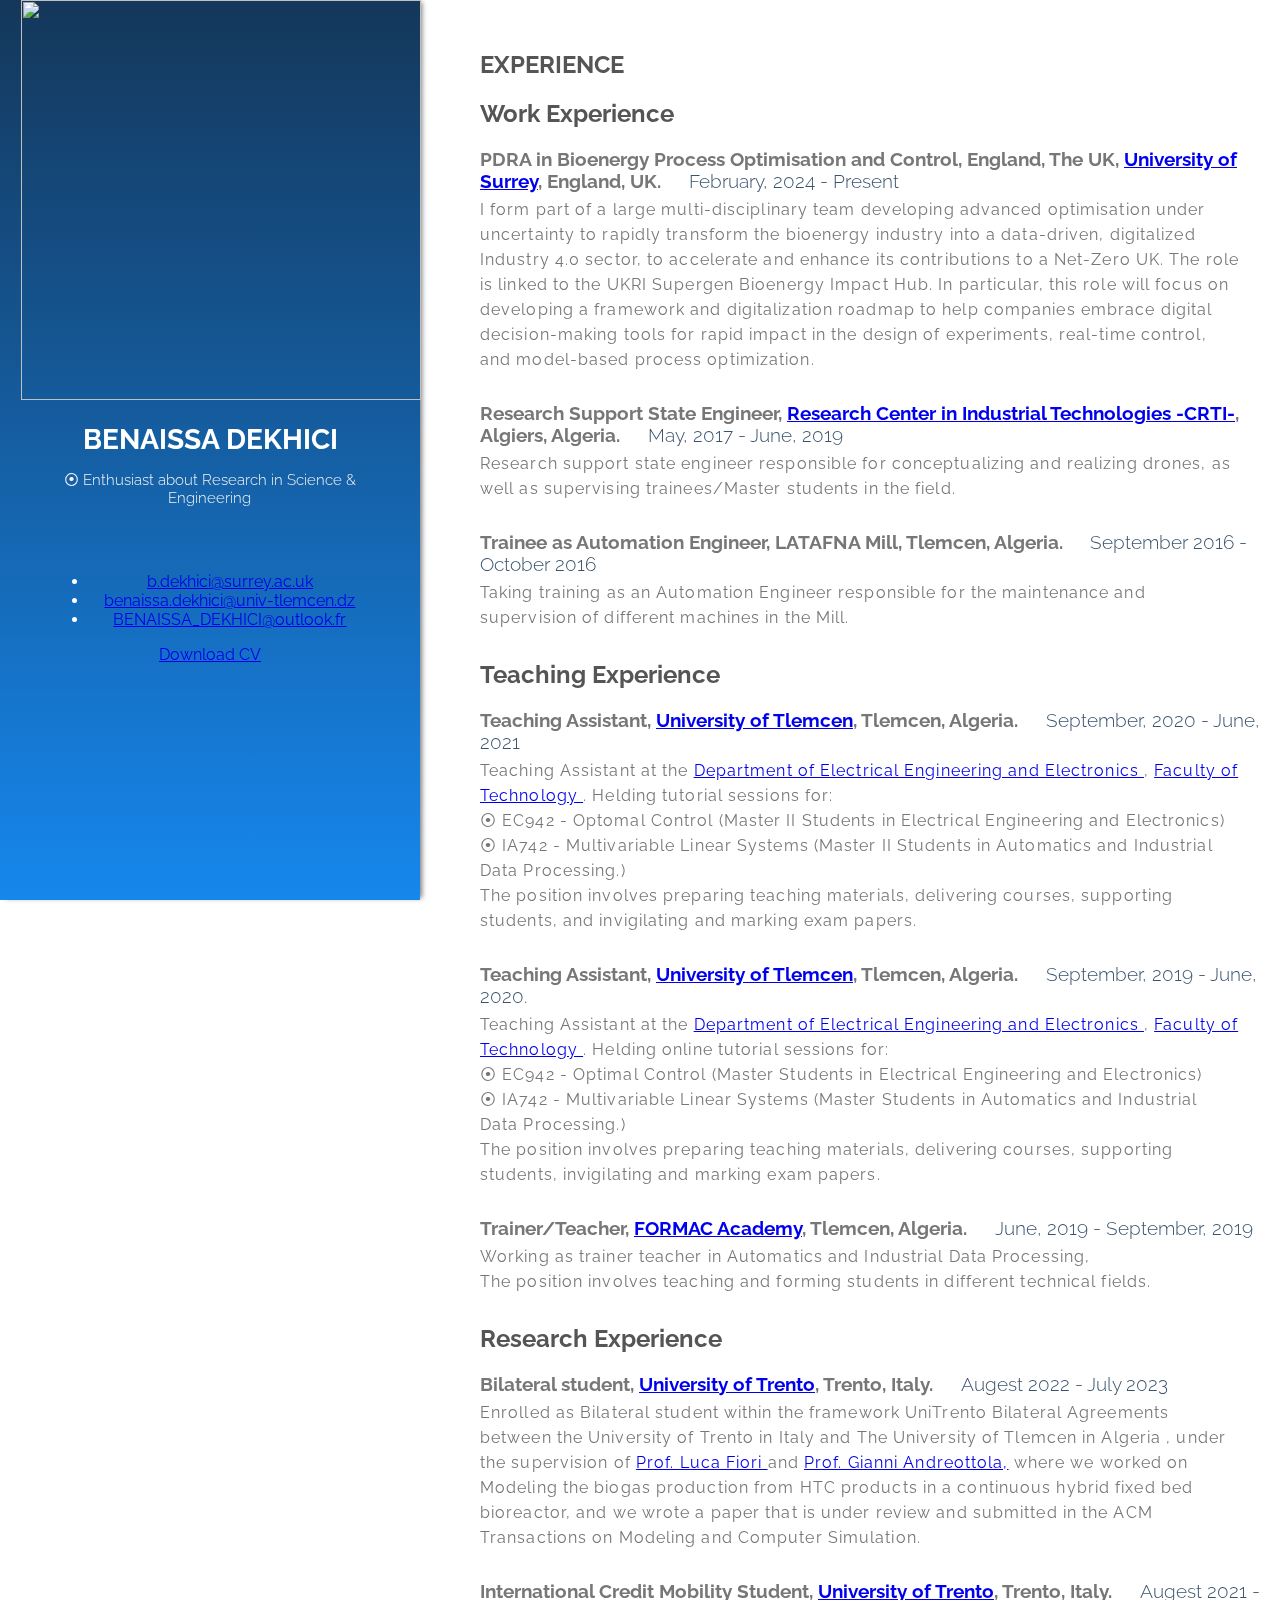
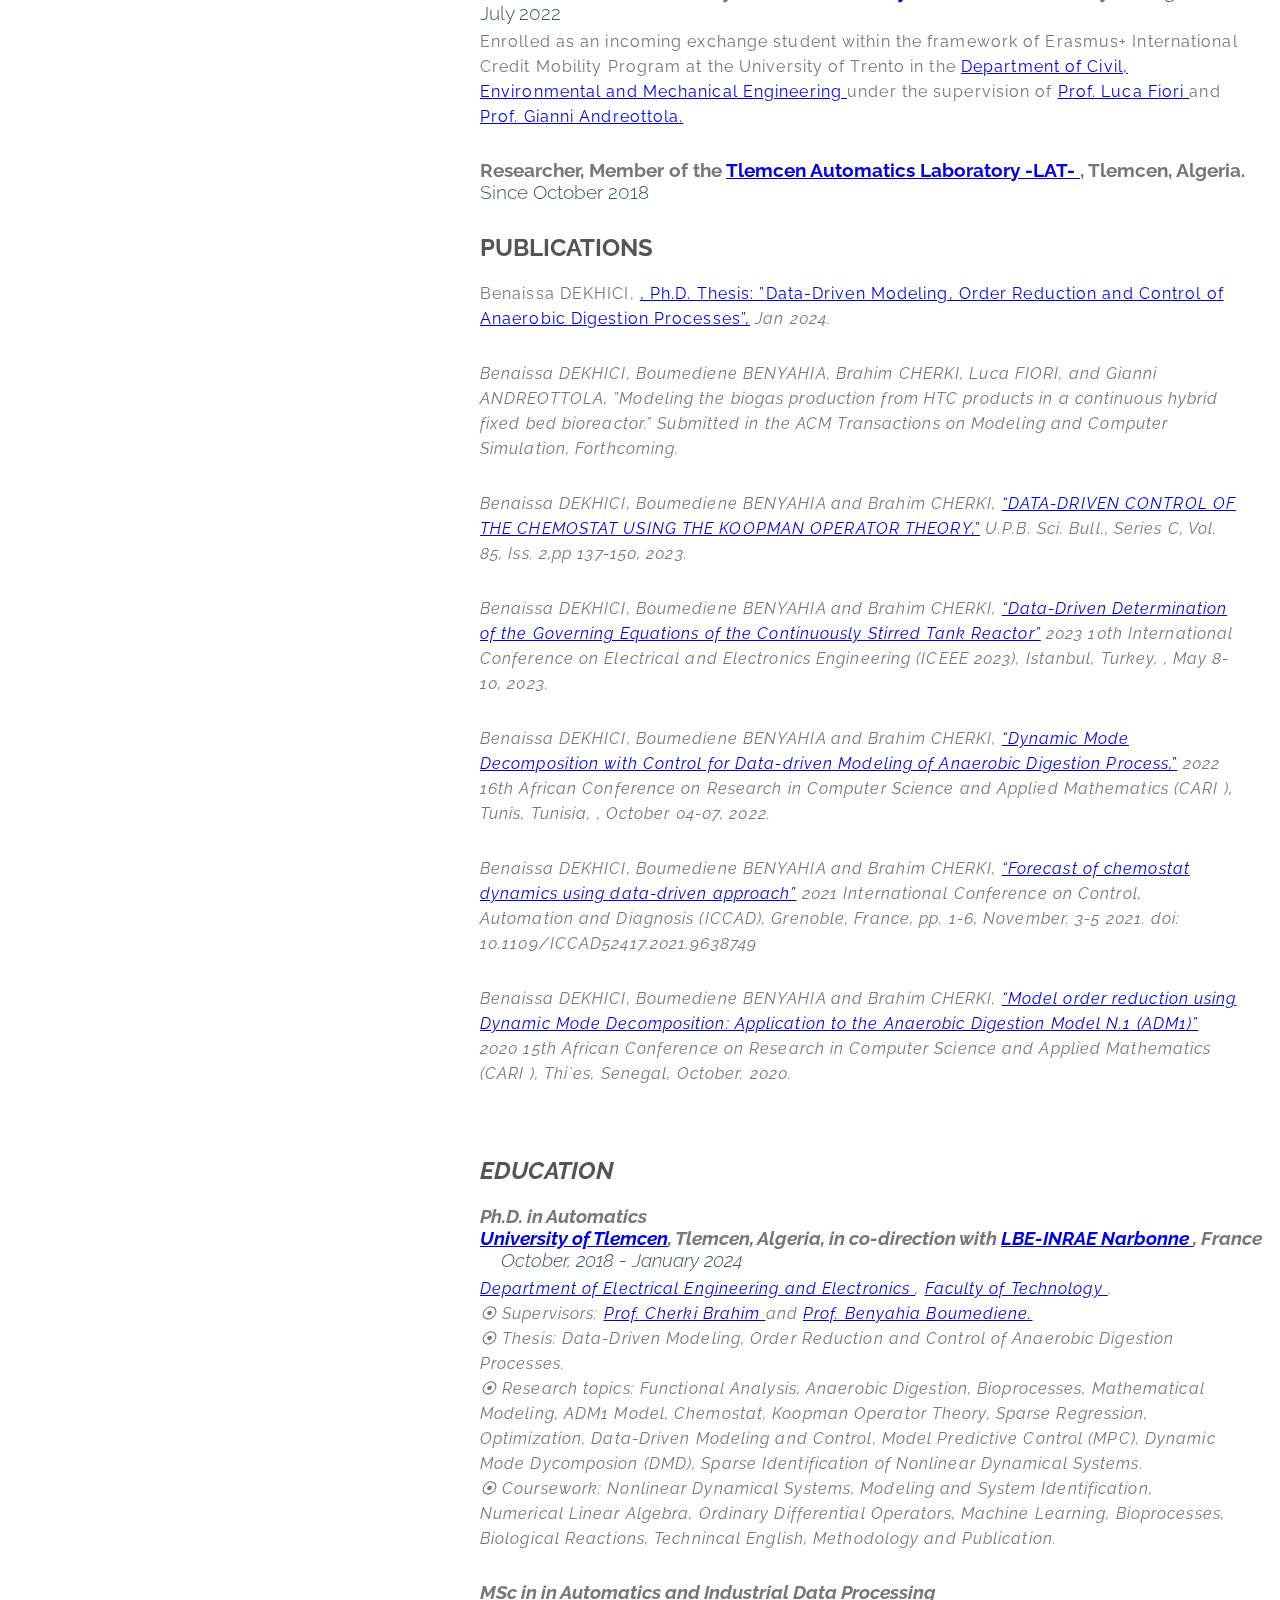
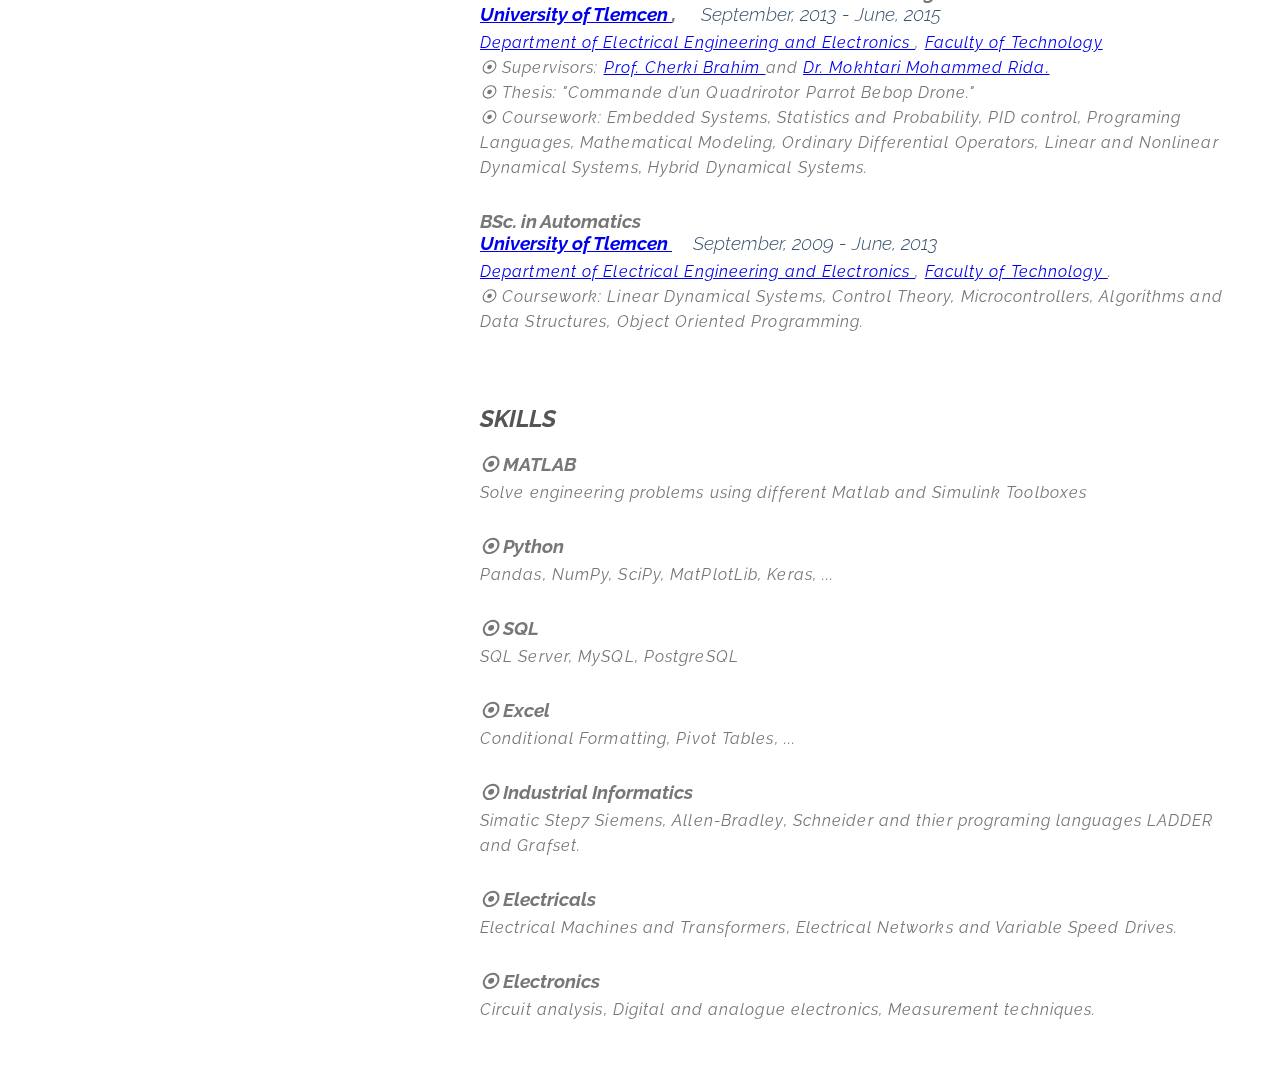
==== index.html @ 21fc74cc "Update index.html" ====
<!DOCTYPE html>
<html lang="en" class=" js ">
<head>
  <meta charset="UTF-8">
  <meta name="viewport" content="width=device-width, initial-scale=1.0, minimum-scale=1.0, maximum-scale=1.0, user-scalable=no">
  <meta name="HandheldFriendly" content="true">
  <meta http-equiv="X-UA-Compatible" content="ie=edge">
  <title>Benaissa Dekhici</title>
  <link rel="stylesheet" href="style.css">
  <script src="https://use.fontawesome.com/809c2bfca6.js"></script>

  <link href="/your-path-to-fontawesome/css/fontawesome.css" rel="stylesheet">
  <link href="/your-path-to-fontawesome/css/brands.css" rel="stylesheet">
  <link href="/your-path-to-fontawesome/css/solid.css" rel="stylesheet">
  <!-- Academicons CSS link -->
  <link rel="stylesheet" href="https://cdn.jsdelivr.net/npm/academicons@1.9.1/css/academicons.min.css">

</head>
<body>

<header>
    <div class="wrapper">
      <div class="sidebar">
        <div class="bio">
          <div class="avatar">
            <img src="photo3.png" alt="">
          </div>
          <div class="title">
            <h1>Benaissa Dekhici</h1>
          </div>

          <div class="desc">
            <p>⦿ Enthusiast about Research in Science & Engineering</p>
          </div>



    <div class="social">
            <ul>
              <li><a href="https://github.com/benmola"><i class="fa fa-github-square" aria-hidden="true"></i></a></li>
              <li><a href="https://www.linkedin.com/in/benaissa-dekhici"><i class="fa fa-linkedin-square" aria-hidden="true"></i></a></li>
              <li><a href="https://twitter.com/@BENMOLA10"><i class="fa fa-twitter-square" aria-hidden="true"></i></a></li>
              <li><a href="https://www.researchgate.net/profile/Benaissa-Dekhici"><i class="ai ai-researchgate-square ai-fw" aria-hidden="true"></i></a></li>
              <li><a href="https://scholar.google.com/citations?user=Benaissa%20Dekhici&user=ELEdK98AAAAJ"><i class="ai ai-google-scholar-square ai-fw" aria-hidden="true"></i></a></li>
              <li><a href="https://orcid.org/0000-0002-2660-1029"><i class="ai ai-orcid-square ai-fw" aria-hidden="true"></i></a></li>
            </ul>
          </div>


          <div class="desc">
            <ul class="email-list">
              <li><a href="mailto:b.dekhici@surrey.ac.uk"><i class="fa fa-envelope"></i> b.dekhici@surrey.ac.uk</a></li>
              <li><a href="mailto:benaissa.dekhici@univ-tlemcen.dz"><i class="fa fa-envelope"></i> benaissa.dekhici@univ-tlemcen.dz</a></li>
              <li><a href="mailto:BENAISSA_DEKHICI@outlook.fr"><i class="fa fa-envelope"></i> BENAISSA_DEKHICI@outlook.fr</a></li>
            </ul>
          </div>
          <div class="desc">
            <a href="Benaissa_Dekhici_CV.pdf" download="Benaissa_Dekhici_CV.pdf" class="download-btn fancy-button"><i class="fa fa-download"></i> Download CV</a>
          </div>
        </div>
      </div>
    </div>



      <div class="content-wrapper">
          <div class="content">

              


              


            <div class="title">
              <i class="fa fa-briefcase" aria-hidden="true"></i>
              <h2>EXPERIENCE</h2>

              <h2>Work Experience</h2>
               <div class="item">
                <h3> PDRA in Bioenergy Process Optimisation and Control, England,
The UK, <a href="https://www.surrey.ac.uk/">  University of Surrey</a>, England, UK. &emsp; <span>February, 2024 -  Present</span> </h3> 
                <p> I form part of a large multi-disciplinary
team developing advanced optimisation under uncertainty to rapidly transform the
bioenergy industry into a data-driven, digitalized Industry 4.0 sector, to accelerate and
enhance its contributions to a Net-Zero UK. The role is linked to the UKRI Supergen
Bioenergy Impact Hub. In particular, this role will focus on developing a framework and
digitalization roadmap to help companies embrace digital decision-making tools for rapid
impact in the design of experiments, real-time control, and model-based process optimization.  </p>
              </div>
              <div class="item">
                <h3>Research Support State Engineer, <a href="https://www.crti.dz/">  Research Center in Industrial Technologies -CRTI-</a>, Algiers, Algeria. &emsp; <span>May, 2017 -  June, 2019</span> </h3> 
                <p>Research support state engineer responsible for conceptualizing and realizing drones, as well as supervising trainees/Master students in the field.  </p>
              </div>
              <div class="item">
                <h3>Trainee as Automation Engineer, LATAFNA Mill, Tlemcen, Algeria.<span> &emsp; September 2016 -  October 2016</span> </h3>
                <p> Taking training as an Automation Engineer responsible for the maintenance and supervision of different machines in the Mill. </p>
              </div>



              <h2>Teaching Experience</h2>
                <div class="item">
                 <h3>Teaching Assistant,  <a href="https://www.univ-tlemcen.dz/">  University of Tlemcen</a>, Tlemcen, Algeria. &emsp; <span>September, 2020 -  June, 2021</span> </h3> 
                 <p> Teaching Assistant at the <a href="https://ft.univ-tlemcen.dz/pages/156/electrical-engineering-and-electronics-department">  Department of Electrical Engineering and Electronics </a>, <a href="https://ft.univ-tlemcen.dz/">  Faculty of Technology </a> . Helding tutorial sessions for: <br> ⦿ EC942 - Optomal Control  (Master II Students in Electrical Engineering and Electronics) <br> ⦿  IA742 - Multivariable Linear Systems (Master II Students in Automatics and Industrial Data Processing.) 
                 <br>The position involves preparing teaching materials, delivering courses, supporting students, and invigilating and marking exam papers. </p>
                </div>
              <div class="item">
                 <h3>Teaching Assistant,  <a href="https://www.univ-tlemcen.dz/">  University of Tlemcen</a>, Tlemcen, Algeria. &emsp; <span>September, 2019 -  June, 2020.</span> </h3> 
                <p> Teaching Assistant at the <a href="https://ft.univ-tlemcen.dz/pages/156/electrical-engineering-and-electronics-department">  Department of Electrical Engineering and Electronics </a>, <a href="https://ft.univ-tlemcen.dz/">  Faculty of Technology </a> . Helding online tutorial sessions for: <br> ⦿ EC942 - Optimal Control  (Master  Students in Electrical Engineering and Electronics) <br> ⦿  IA742 - Multivariable Linear Systems (Master Students in Automatics and Industrial Data Processing.) 
                <br>The position involves preparing teaching materials, delivering courses, supporting students, invigilating and marking exam papers. </p>
              </div>
              <div class="item">
                 <h3>Trainer/Teacher,  <a href="https://www.linkedin.com/company/formac-academy/about/">  FORMAC Academy</a>, Tlemcen, Algeria. &emsp; <span>June, 2019 - September, 2019 </span> </h3> 
                <p> Working as trainer teacher in Automatics and Industrial Data Processing,  
                <br>The position involves teaching and forming students in different technical fields.</p>
              </div>



              <h2>Research Experience</h2>
              


                <div class="item">
                <h3>Bilateral student, <a href="https://www.unitn.it/en">  University of Trento</a>, Trento, Italy. &emsp; <span>Augest 2022 - July 2023</span> </h3> 
                <p>Enrolled as Bilateral student within the framework UniTrento Bilateral Agreements between the University of Trento in Italy and The University of Tlemcen in Algeria , under the supervision of <a href="http://lucafiori.dicam.unitn.it/"> Prof. Luca Fiori </a> and <a href="https://webapps.unitn.it/du/it/Persona/PER0004278/Didattica"> Prof. Gianni Andreottola,</a> where we worked on Modeling the biogas production from HTC products in a continuous hybrid fixed bed bioreactor, and we wrote a paper that is under review and submitted in the ACM Transactions on Modeling and Computer Simulation.</p>
                </div>

                <div class="item">
                <h3>International Credit Mobility Student,  <a href="https://www.unitn.it/en">  University of Trento</a>, Trento, Italy. &emsp; <span>Augest 2021 - July 2022</span> </h3> 
                <p>Enrolled as an incoming exchange student within the framework of Erasmus+ International Credit Mobility Program at the University of Trento in the <a href="https://www.dicam.unitn.it/92/laboratorio-di-biomasse"> Department of Civil, Environmental and Mechanical Engineering </a>  under the supervision of <a href="http://lucafiori.dicam.unitn.it/"> Prof. Luca Fiori </a> and <a href="https://webapps.unitn.it/du/it/Persona/PER0004278/Didattica"> Prof. Gianni Andreottola.</a> </p>
              </div>
              <div class="item">
                <h3> Researcher, Member of the <a href="http://lat.univ-tlemcen.dz/">  Tlemcen Automatics Laboratory -LAT-  </a>, Tlemcen, Algeria. &emsp; <span>Since October 2018</span> </h3> 
              </div>



              <div class="title">
              <i class="fa fa-book" aria-hidden="true"></i>

            <h2>PUBLICATIONS</h2>
              <div class="item">
                 <p>Benaissa DEKHICI, <a href="https://doi.org/10.13140/RG.2.2.27352.26883">, Ph.D. Thesis: ”Data-Driven Modeling, Order Reduction and Control of Anaerobic Digestion Processes”,</a> <em> Jan 2024. </p>
              </div>
                
            <div class="item">
                 <p> Benaissa DEKHICI, Boumediene BENYAHIA, Brahim CHERKI, Luca FIORI, and Gianni ANDREOTTOLA, ”Modeling the biogas production from HTC products in a continuous hybrid fixed bed bioreactor.”</a> <em> Submitted in the ACM Transactions on Modeling and Computer Simulation, Forthcoming.</p>
              </div>
              <div class="item">
                 <p> Benaissa DEKHICI, Boumediene BENYAHIA and Brahim CHERKI,  <a href="https://www.scientificbulletin.upb.ro/rev_docs_arhiva/rezec0_330715.pdf"> “DATA-DRIVEN CONTROL OF THE CHEMOSTAT USING THE KOOPMAN OPERATOR THEORY,”</a> <em> U.P.B. Sci. Bull., Series C, Vol. 85, Iss. 2,pp 137-150, 2023. </p>
              </div>

              <div class="item">
                 <p> Benaissa DEKHICI, Boumediene BENYAHIA and Brahim CHERKI, <a href= "https://doi.org/10.1109/ICEEE59925.2023.00081">“Data-Driven Determination of the Governing Equations of the Continuously Stirred Tank Reactor”</a> <em> 2023 10th International Conference on Electrical and Electronics Engineering (ICEEE 2023), Istanbul, Turkey,  </em>, May 8-10, 2023. </p>
              </div>

              <div class="item">
                 <p> Benaissa DEKHICI, Boumediene BENYAHIA and Brahim CHERKI, <a href="https://hal.science/hal-03696038">  “Dynamic Mode Decomposition with Control for Data-driven Modeling of Anaerobic Digestion Process,”</a> <em> 2022 16th African Conference on Research in Computer Science and Applied Mathematics (CARI ), Tunis, Tunisia,  </em>, October 04-07, 2022.</p>
              </div>
              <div class="item">
                <p> Benaissa DEKHICI, Boumediene BENYAHIA and Brahim CHERKI, <a href="https://ieeexplore.ieee.org/document/9638749"> “Forecast of chemostat dynamics using data-driven approach”</a> <em> 2021 International Conference on Control, Automation and Diagnosis (ICCAD), Grenoble, France,  pp. 1-6</em>, November. 3-5 2021. <a>doi: 10.1109/ICCAD52417.2021.9638749</a> </p>
              </div>
              <div class="item">
                <p> Benaissa DEKHICI, Boumediene BENYAHIA and Brahim CHERKI, <a href="https://hal.science/hal-02928872"> “Model order reduction using Dynamic Mode Decomposition: Application to the Anaerobic Digestion Model N.1 (ADM1)”</a> <em> 2020 15th African Conference on Research in Computer Science and Applied Mathematics (CARI ), Thi`es, Senegal</em>, October. 2020. </p>
              </div>
            </div>

              <div class="title">
              <i class="fa fa-graduation-cap" aria-hidden="true"></i>
              <h2>EDUCATION</h2>
              <div class="item">
                <h3>Ph.D. in Automatics <br> <a href="https://www.univ-tlemcen.dz/"> University of Tlemcen</a>, Tlemcen, Algeria, in co-direction with
                <a href="https://www6.montpellier.inrae.fr/narbonne"> LBE-INRAE Narbonne </a>, France <span> &emsp; October, 2018 -  January 2024</span></h3>
                <p> <a href="https://ft.univ-tlemcen.dz/pages/156/electrical-engineering-and-electronics-department">  Department of Electrical Engineering and Electronics </a>, <a href="https://ft.univ-tlemcen.dz/">  Faculty of Technology </a> . 
                  <br> ⦿ Supervisors: <a href="https://www.researchgate.net/profile/Cherki-Brahim" > Prof. Cherki Brahim </a> and <a href="https://www.researchgate.net/profile/Benyahia-Boumediene-2"> Prof. Benyahia Boumediene. </a>  
                  <br> ⦿  Thesis: Data-Driven Modeling, Order Reduction and Control of Anaerobic Digestion Processes. 
                  <br> ⦿  Research topics: <em> Functional Analysis, Anaerobic Digestion, Bioprocesses, Mathematical Modeling, ADM1 Model, Chemostat, Koopman Operator Theory, Sparse Regression, Optimization, Data-Driven Modeling and Control, Model Predictive Control (MPC), Dynamic Mode Dycomposion (DMD), Sparse Identification of Nonlinear Dynamical Systems.</em> 
                  <br> ⦿  Coursework: Nonlinear Dynamical Systems, Modeling and System Identification, Numerical Linear Algebra, Ordinary Differential Operators, Machine Learning, Bioprocesses, Biological Reactions, Technincal English, Methodology and Publication. </p>
              </div>
              <div class="item">
                <h3>MSc in in Automatics and Industrial Data Processing<br> <a href="https://www.univ-tlemcen.dz/"> University of Tlemcen </a>, &emsp; <span>September, 2013 -  June, 2015</span> </h3>
                <p> <a href="https://ft.univ-tlemcen.dz/pages/156/electrical-engineering-and-electronics-department">  Department of Electrical Engineering and Electronics </a>, <a href="https://ft.univ-tlemcen.dz/">  Faculty of Technology </a>  <br> ⦿ Supervisors: <a href="https://www.researchgate.net/profile/Cherki-Brahim"> Prof.  Cherki Brahim </a> and <a href="https://scholar.google.com/citations?user=QaWi-zIAAAAJ&hl=fr"> Dr. Mokhtari Mohammed Rida. </a>
                <br> ⦿ Thesis: "Commande d’un Quadrirotor Parrot Bebop Drone."
                <br> ⦿ Coursework:  Embedded Systems, Statistics and Probability, PID control, Programing Languages, Mathematical Modeling, Ordinary Differential Operators, Linear and Nonlinear Dynamical Systems, Hybrid Dynamical Systems.
              </div>

              <div class="item">
                <h3>BSc. in Automatics <br> <a href="https://ft.univ-tlemcen.dz/"> University of Tlemcen </a> &emsp; <span>September, 2009 -  June, 2013</span> </h3>
                <p> <a href="https://ft.univ-tlemcen.dz/pages/156/electrical-engineering-and-electronics-department">  Department of Electrical Engineering and Electronics </a>, <a href="https://ft.univ-tlemcen.dz/">  Faculty of Technology </a>.
                <br> ⦿ Coursework: Linear Dynamical Systems, Control Theory, Microcontrollers, Algorithms and Data Structures, Object Oriented Programming.
              </div>
            </div> 

              <div class="title">
              <i class="fa fa-github-square" aria-hidden="true"></i>

            <h2>SKILLS</h2>

                 <div class="item">
                  <h3>⦿ MATLAB</h3>
                  <p>Solve engineering problems using different Matlab and Simulink Toolboxes</p>
              </div>

              <div class="item">
                  <h3>⦿ Python </h3>
                  <p>Pandas, NumPy, SciPy, MatPlotLib, Keras, ...</p>
              </div>

              <div class="item">
                 <h3>⦿  SQL </h3>
                 <p>SQL Server, MySQL, PostgreSQL</p>
              </div>

              <div class="item">
                 <h3>⦿  Excel</h3>
                 <p>Conditional Formatting, Pivot Tables, ...</p>
              </div>

              <div class="item">
                 <h3>⦿ Industrial Informatics </h3>
                 <p>Simatic Step7 Siemens, Allen-Bradley, Schneider and thier programing languages LADDER and Grafset.</p>
              </div>

              <div class="item">
                 <h3>⦿ Electricals </h3>
                 <p>Electrical Machines and Transformers, Electrical Networks and Variable Speed Drives.</p>
              </div>

              <div class="item">
                 <h3>⦿ Electronics </h3>
                 <p>Circuit analysis, Digital and analogue electronics, Measurement techniques.</p>
              </div>

            </div>
          </div>
      </div>

    </div>
</header>
</body>
</html>
---- style.css ----
@import url("https://fonts.googleapis.com/css?family=Raleway:300,400,700");
body{margin:0;padding:0;font-family:'Raleway',sans-serif}header .wrapper{margin:0;padding:0;max-width:100%;position:relative;}header .wrapper .content-wrapper{float:right;width:100%}.sidebar{-webkit-box-shadow:4px 0 5px -2px rgba(94,94,94,0.81);box-shadow:4px 0 5px -2px rgba(94,94,94,0.81);text-align:center;position:fixed;width:420px;margin-right:-320px;float:left;color:#fff !important;height:100%;background-image:-webkit-linear-gradient(bottom, #1687ed 0%, #14375a 100%);background-image:-moz-linear-gradient(bottom, #1687ed 0%, #14375a 100%);background-image:-o-linear-gradient(bottom, #1687ed 0%, #14375a 100%);background-image:-ms-linear-gradient(bottom, #1687ed 0%, #14375a 100%);background-image:linear-gradient(to top, #1687ed 0%, #14375a 100%);}.sidebar .bio{position:top;top:50%;left:5%;width:90%;display:block;margin:0 auto;}.sidebar .bio .title h1{font-weight:700;margin-bottom:0;text-transform:uppercase;font-size:28px}.sidebar .bio .title h2{font-size:20px;margin:0 0 30px 0;font-weight:300;letter-spacing:1.6px}.sidebar .bio
 .avatar img{vertical-align: to top; width: 400px;height: 400px;}.sidebar .bio .desc{width:85%;display:block;margin:0 auto;}.sidebar .bio .desc p{font-size:15px;font-weight:300;color:#f2f2f2}.sidebar .bio .social{margin-top:30px;}.sidebar .bio .social a{color:rgba(255,255,255,0.7);-webkit-transition:all 0.2s linear;-moz-transition:all 0.2s linear;-o-transition:all 0.2s linear;-ms-transition:all 0.2s linear;transition:all 0.2s linear;}.sidebar .bio .social a:hover,.sidebar .bio .social a:focus{color:#fff}.sidebar .bio .social i{font-size:28px}.sidebar .bio .social ul{list-style:none;margin:0;padding:0;}.sidebar .bio .social ul li{display:inline-block;margin-right:5px}.content{padding:30px 0 0 60px;position:relative;margin-left:420px;clear:both;overflow:auto;color:#777;}.content .title{padding-bottom:20px;}.content .title i{float:left;color:#233f5d;font-size:26px;margin-right:15px}.content .title h2{color:#555}.content .title .item{margin-bottom:30px;}.content .title .item h3{color:#777;margin-bottom:5px}.content .title .item span{color:rgba(35,63,93,0.9);font-weight:300}.content .title .item p{margin-top:0;width:95%;letter-spacing:1.1px;line-height:25px}.content .title .w33{width:30%;display:inline-block}.skills{height:10px;position:relative;background:#233f5d;border-radius:50px;padding:6px;width:90%;margin-top:10px;}.skills span{display:block;height:100%;border-top-right-radius:8px;border-bottom-right-radius:8px;border-top-left-radius:20px;border-bottom-left-radius:20px;background-color:#1687ed;overflow:hidden;position:relative;-webkit-box-shadow:inset 0 2px 9px rgba(255,255,255,0.3),inset 0 -2px 6px rgba(0,0,0,0.4);box-shadow:inset 0 2px 9px rgba(255,255,255,0.3),inset 0 -2px 6px rgba(0,0,0,0.4);}.skills span:after{content:"";position:absolute;top:0;left:0;bottom:0;right:0;background-image:-webkit-linear-gradient(135deg, rgba(255,255,255,0.2) 25%, transparent 25%, transparent 50%, rgba(255,255,255,0.2) 50%, rgba(255,255,255,0.2) 75%, transparent 75%, transparent);background-image:-moz-linear-gradient(135deg, rgba(255,255,255,0.2) 25%, transparent 25%, transparent 50%, rgba(255,255,255,0.2) 50%, rgba(255,255,255,0.2) 75%, transparent 75%, transparent);background-image:-o-linear-gradient(135deg, rgba(255,255,255,0.2) 25%, transparent 25%, transparent 50%, rgba(255,255,255,0.2) 50%, rgba(255,255,255,0.2) 75%, transparent 75%, transparent);background-image:-ms-linear-gradient(135deg, rgba(255,255,255,0.2) 25%, transparent 25%, transparent 50%, rgba(255,255,255,0.2) 50%, rgba(255,255,255,0.2) 75%, transparent 75%, transparent);background-image:linear-gradient(-45deg, rgba(255,255,255,0.2) 25%, transparent 25%, transparent 50%, rgba(255,255,255,0.2) 50%, rgba(255,255,255,0.2) 75%, transparent 75%, transparent);z-index:1;-webkit-background-size:50px 50px;-moz-background-size:50px 50px;background-size:50px 50px;-webkit-animation:move 4s linear infinite;-moz-animation:move 4s linear infinite;-o-animation:move 4s linear infinite;-ms-animation:move 4s linear infinite;animation:move 4s linear infinite;overflow:hidden}@-webkit-keyframes move{0%{background-position:0 0}100%{background-position:50px 50px}}@-moz-keyframes move{0%{background-position:0 0}100%{background-position:50px 50px}}@media only screen and (max-width:768px){.sidebar{-webkit-box-shadow:none;box-shadow:none;padding-top:60px;padding-bottom:60px;margin-right:0;width:100%;position:relative;}.sidebar .bio{position:relative;top:0%;left:0%}.content{margin-left:0;position:relative;padding:20px;}.content .title .item h3 span{display:block}.content .title .item p{width:100%;text-align:justify}.content .title .skills{width:100%;margin-top:0}.content .title .w33{width:95%;display:inline-block}}/*# sourceMappingURL=style.css.map */
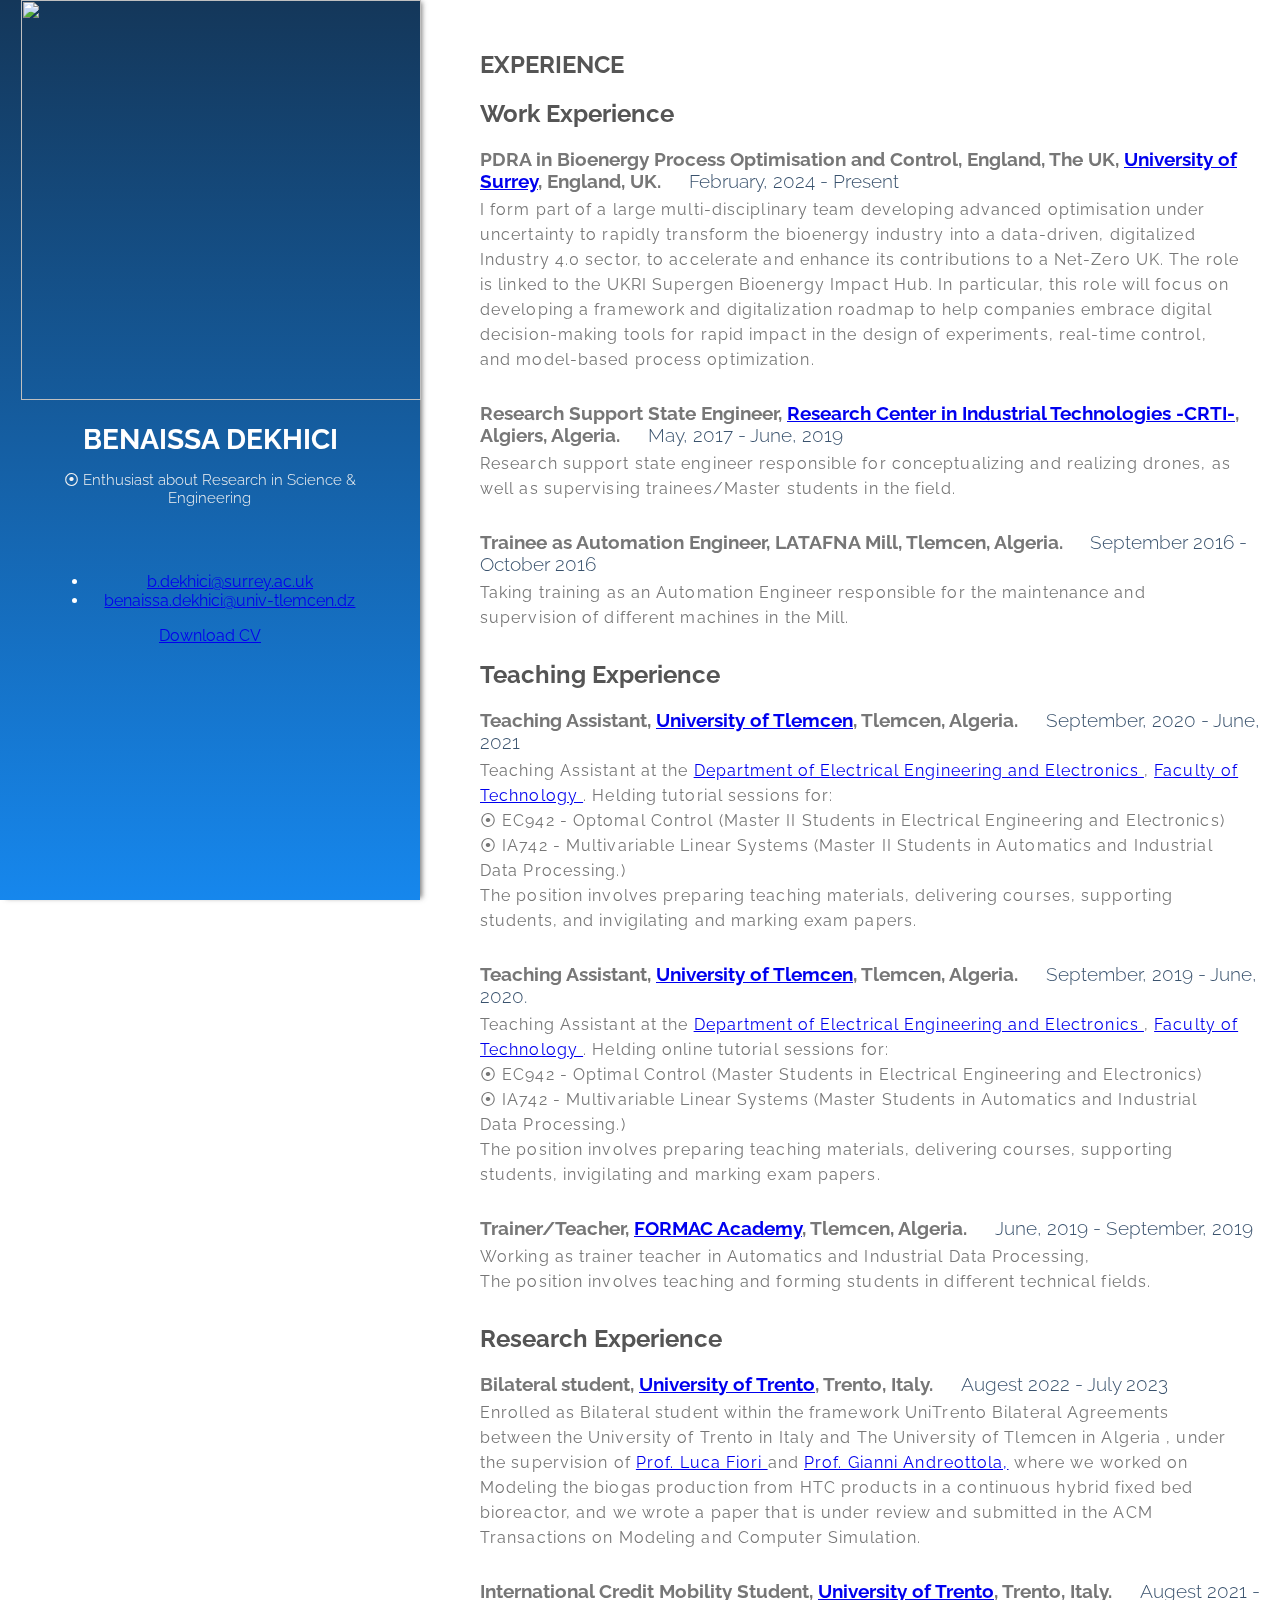
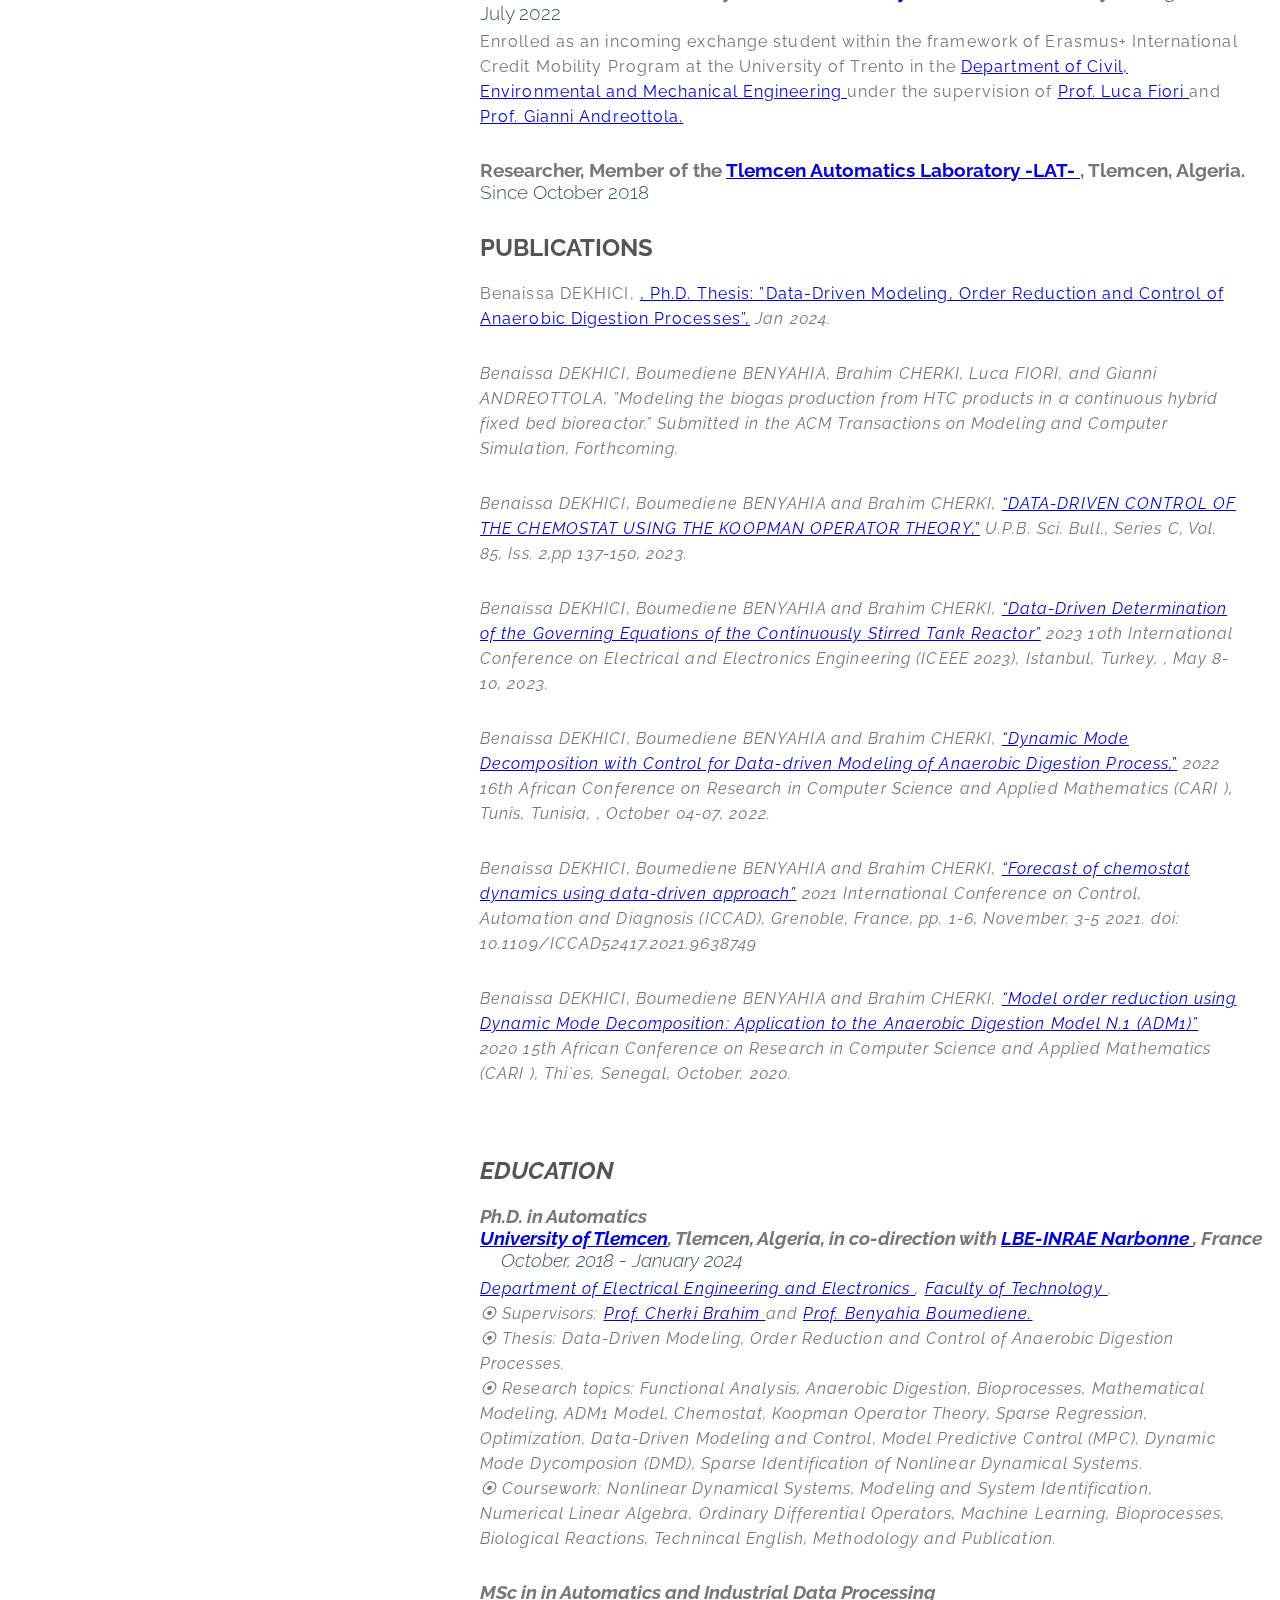
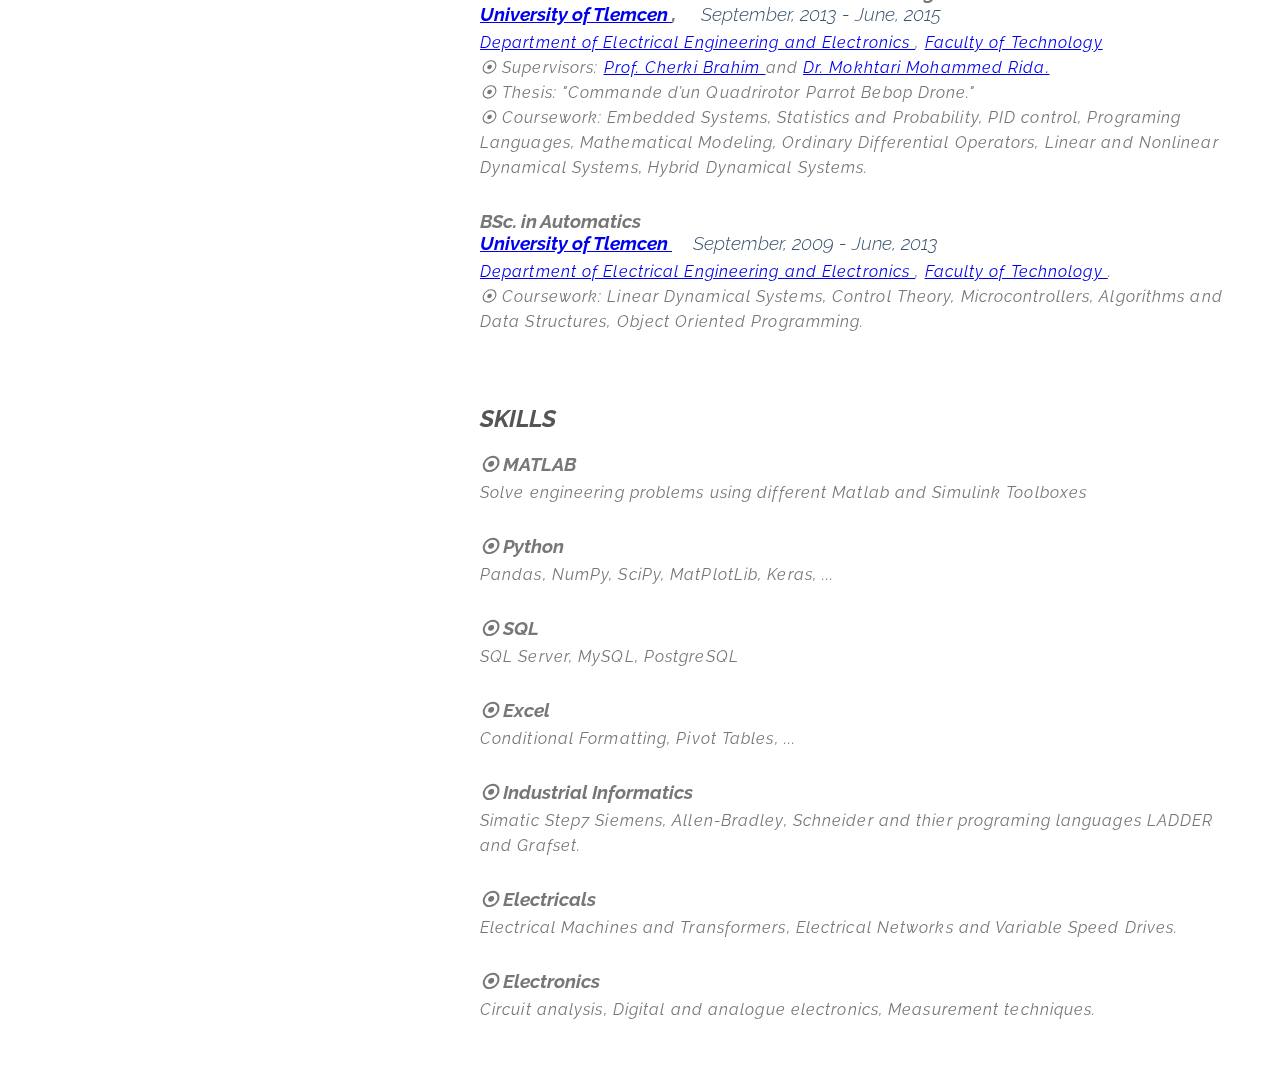
==== commit a5b32aeb: "Update index.html" ====
--- a/index.html
+++ b/index.html
@@ -51,11 +51,10 @@
             <ul class="email-list">
               <li><a href="mailto:b.dekhici@surrey.ac.uk"><i class="fa fa-envelope"></i> b.dekhici@surrey.ac.uk</a></li>
               <li><a href="mailto:benaissa.dekhici@univ-tlemcen.dz"><i class="fa fa-envelope"></i> benaissa.dekhici@univ-tlemcen.dz</a></li>
-              <li><a href="mailto:BENAISSA_DEKHICI@outlook.fr"><i class="fa fa-envelope"></i> BENAISSA_DEKHICI@outlook.fr</a></li>
             </ul>
           </div>
           <div class="desc">
-            <a href="Benaissa_Dekhici_CV.pdf" download="Benaissa_Dekhici_CV.pdf" class="download-btn fancy-button"><i class="fa fa-download"></i> Download CV</a>
+            <a href="BENAISSA_DEKHICI_CVUpdates.pdf" download="Benaissa_Dekhici_CV.pdf" class="download-btn fancy-button"><i class="fa fa-download"></i> Download CV</a>
           </div>
         </div>
       </div>
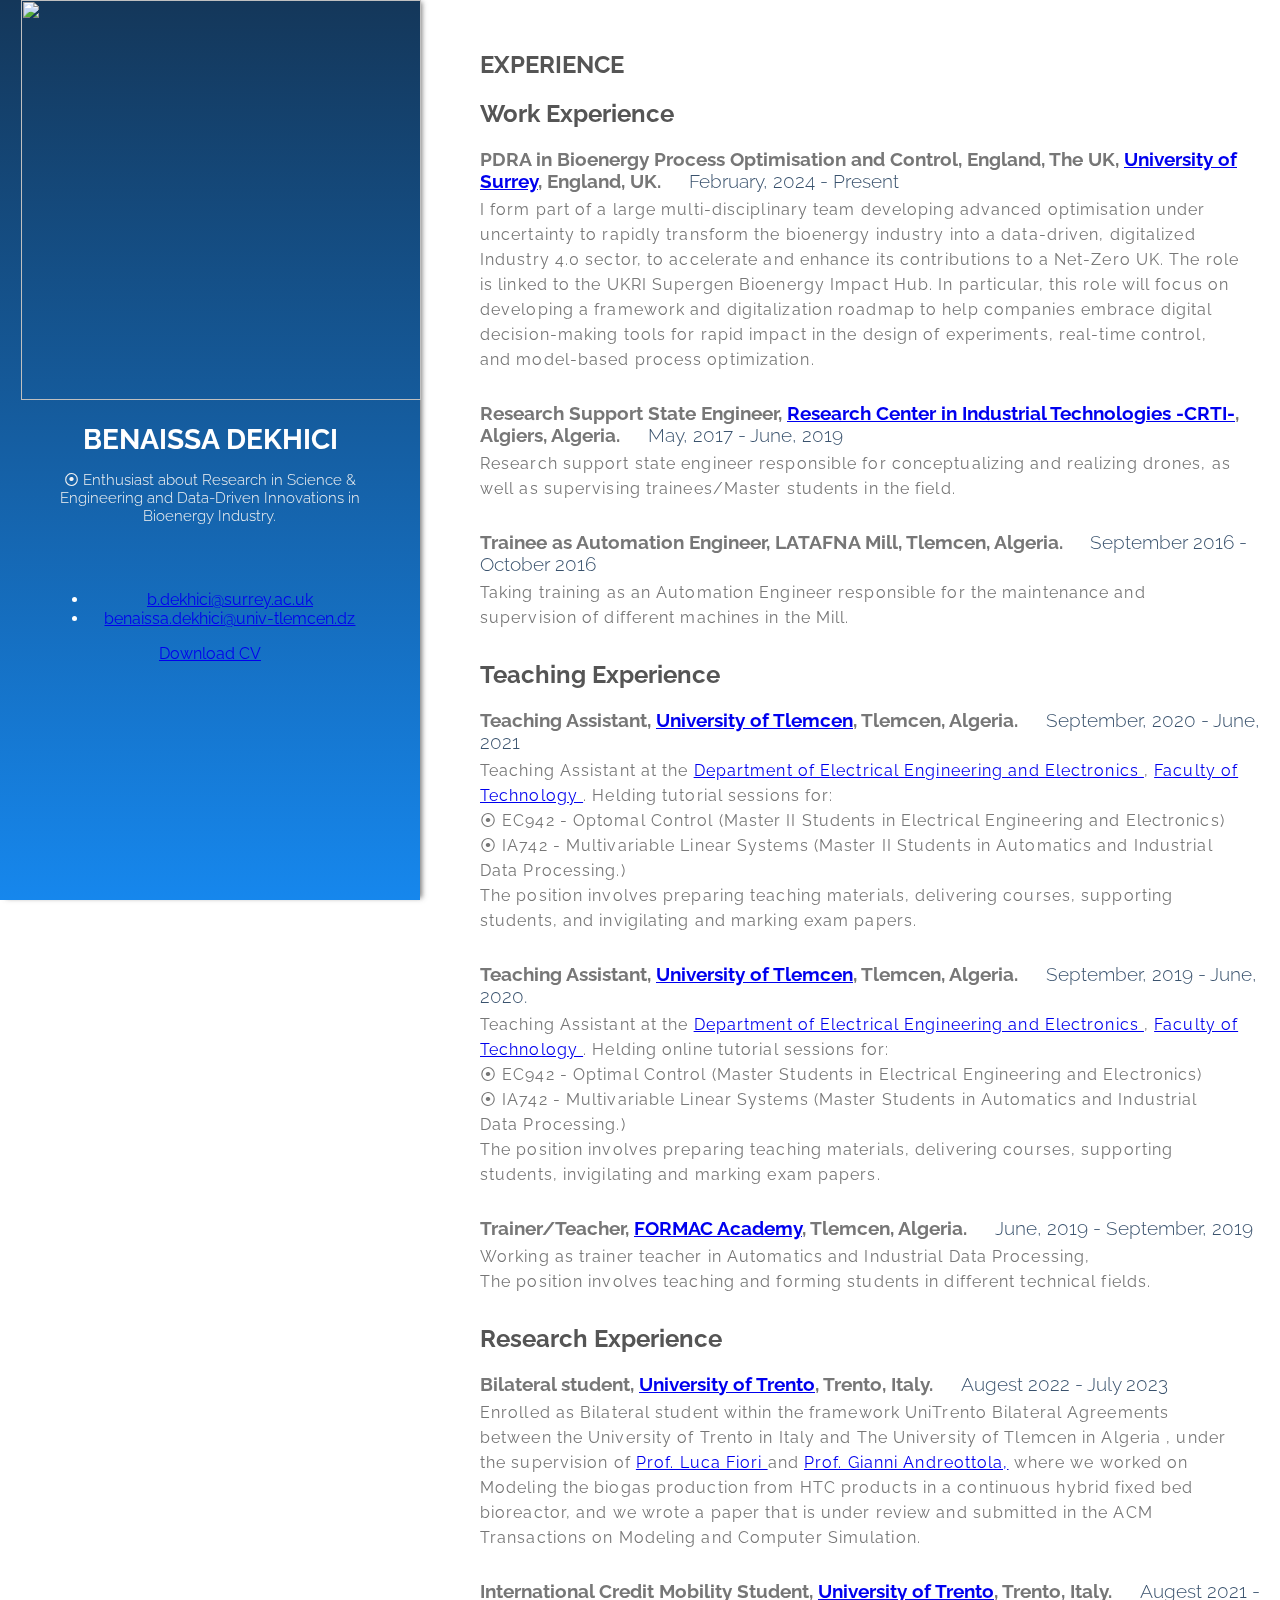
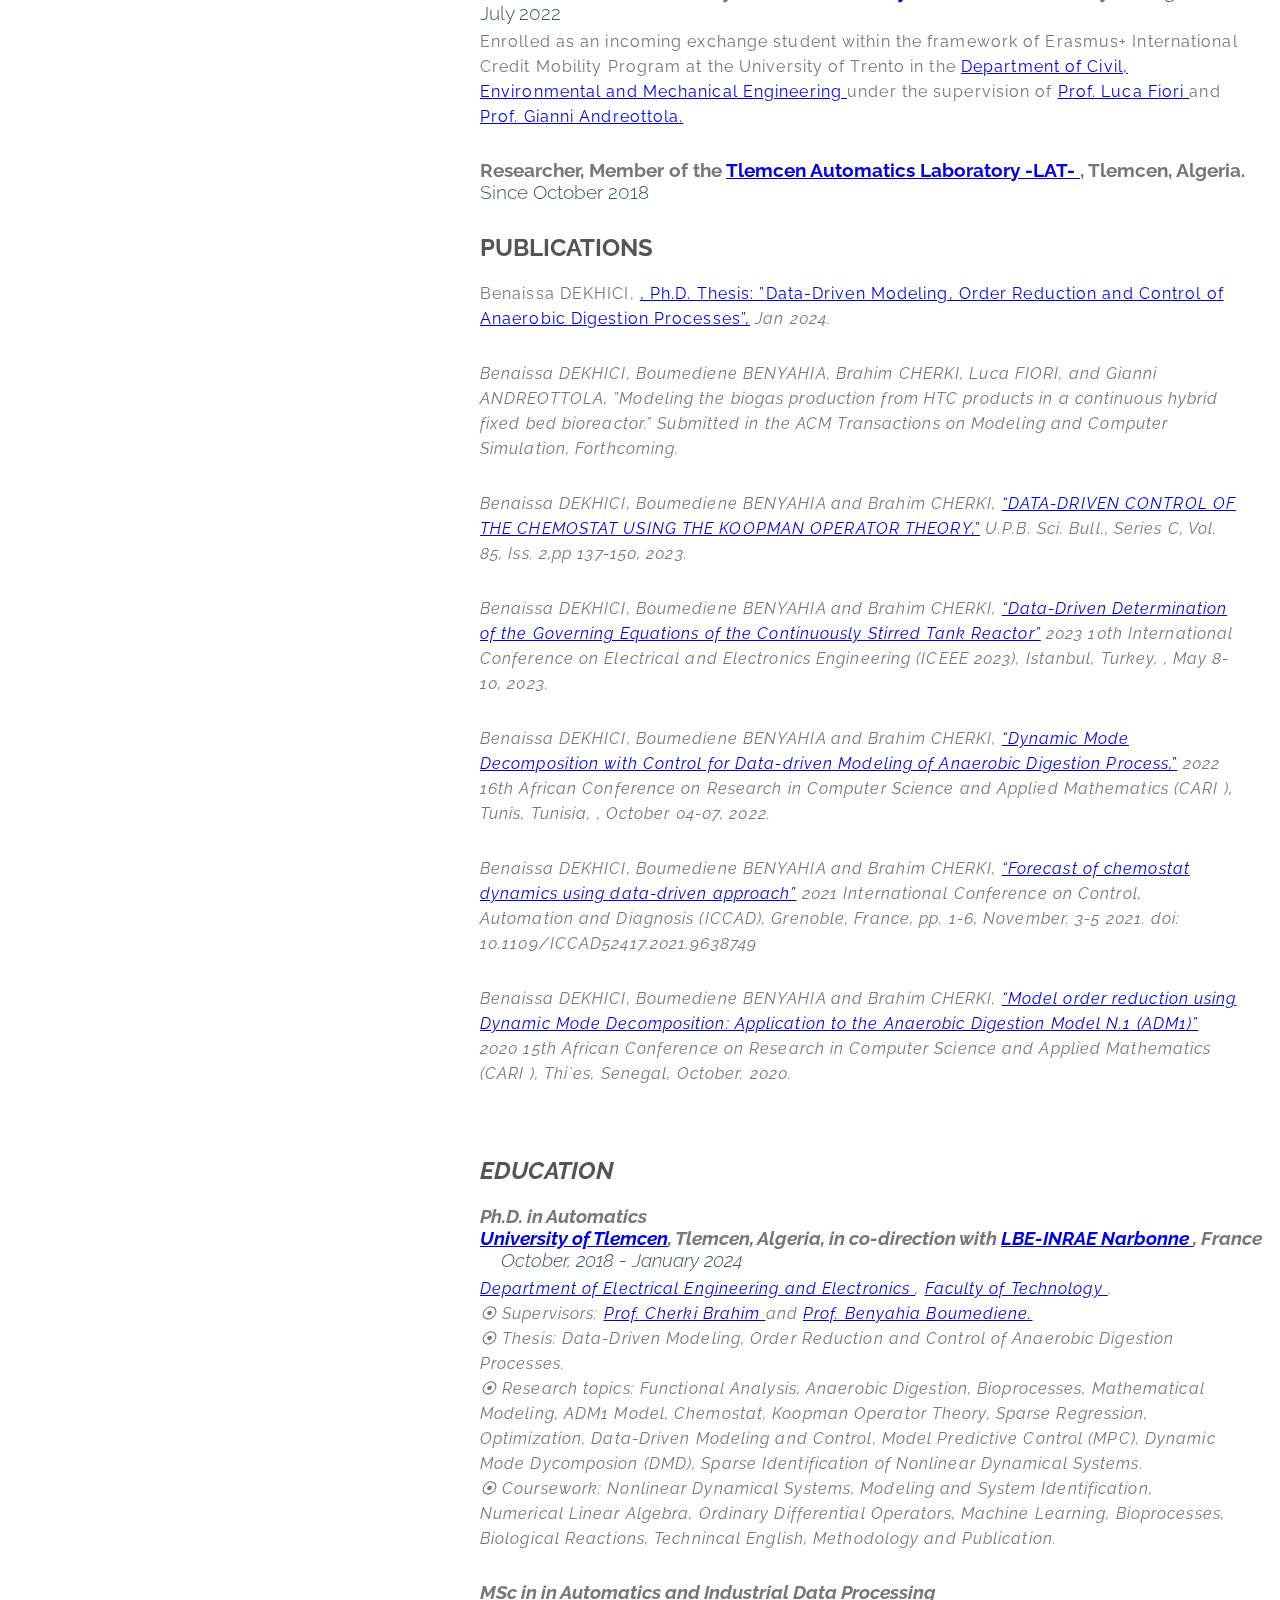
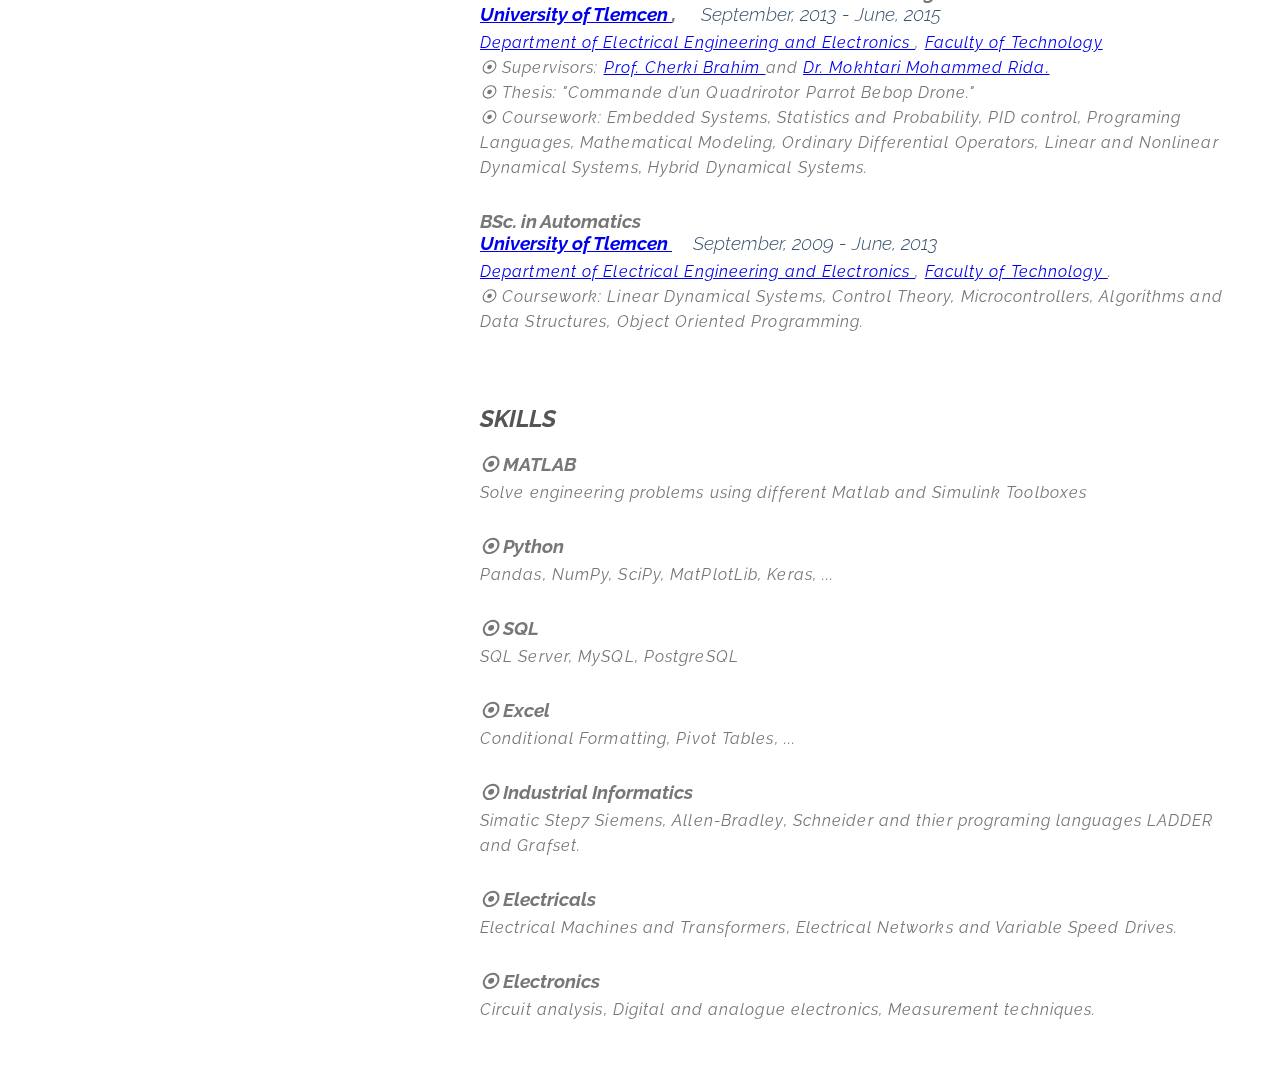
==== commit 02a1c576: "Update index.html" ====
--- a/index.html
+++ b/index.html
@@ -30,7 +30,7 @@
           </div>
 
           <div class="desc">
-            <p>⦿ Enthusiast about Research in Science & Engineering</p>
+            <p>⦿ Enthusiast about Research in Science & Engineering and Data-Driven Innovations in Bioenergy Industry. </p>
           </div>
 
 
@@ -54,7 +54,7 @@
             </ul>
           </div>
           <div class="desc">
-            <a href="BENAISSA_DEKHICI_CVUpdates.pdf" download="Benaissa_Dekhici_CV.pdf" class="download-btn fancy-button"><i class="fa fa-download"></i> Download CV</a>
+            <a href="BENAISSA_DEKHICI_CVUpdates.pdf" download="BENAISSA_DEKHICI_CVUpdates.pdf" class="download-btn fancy-button"><i class="fa fa-download"></i> Download CV</a>
           </div>
         </div>
       </div>
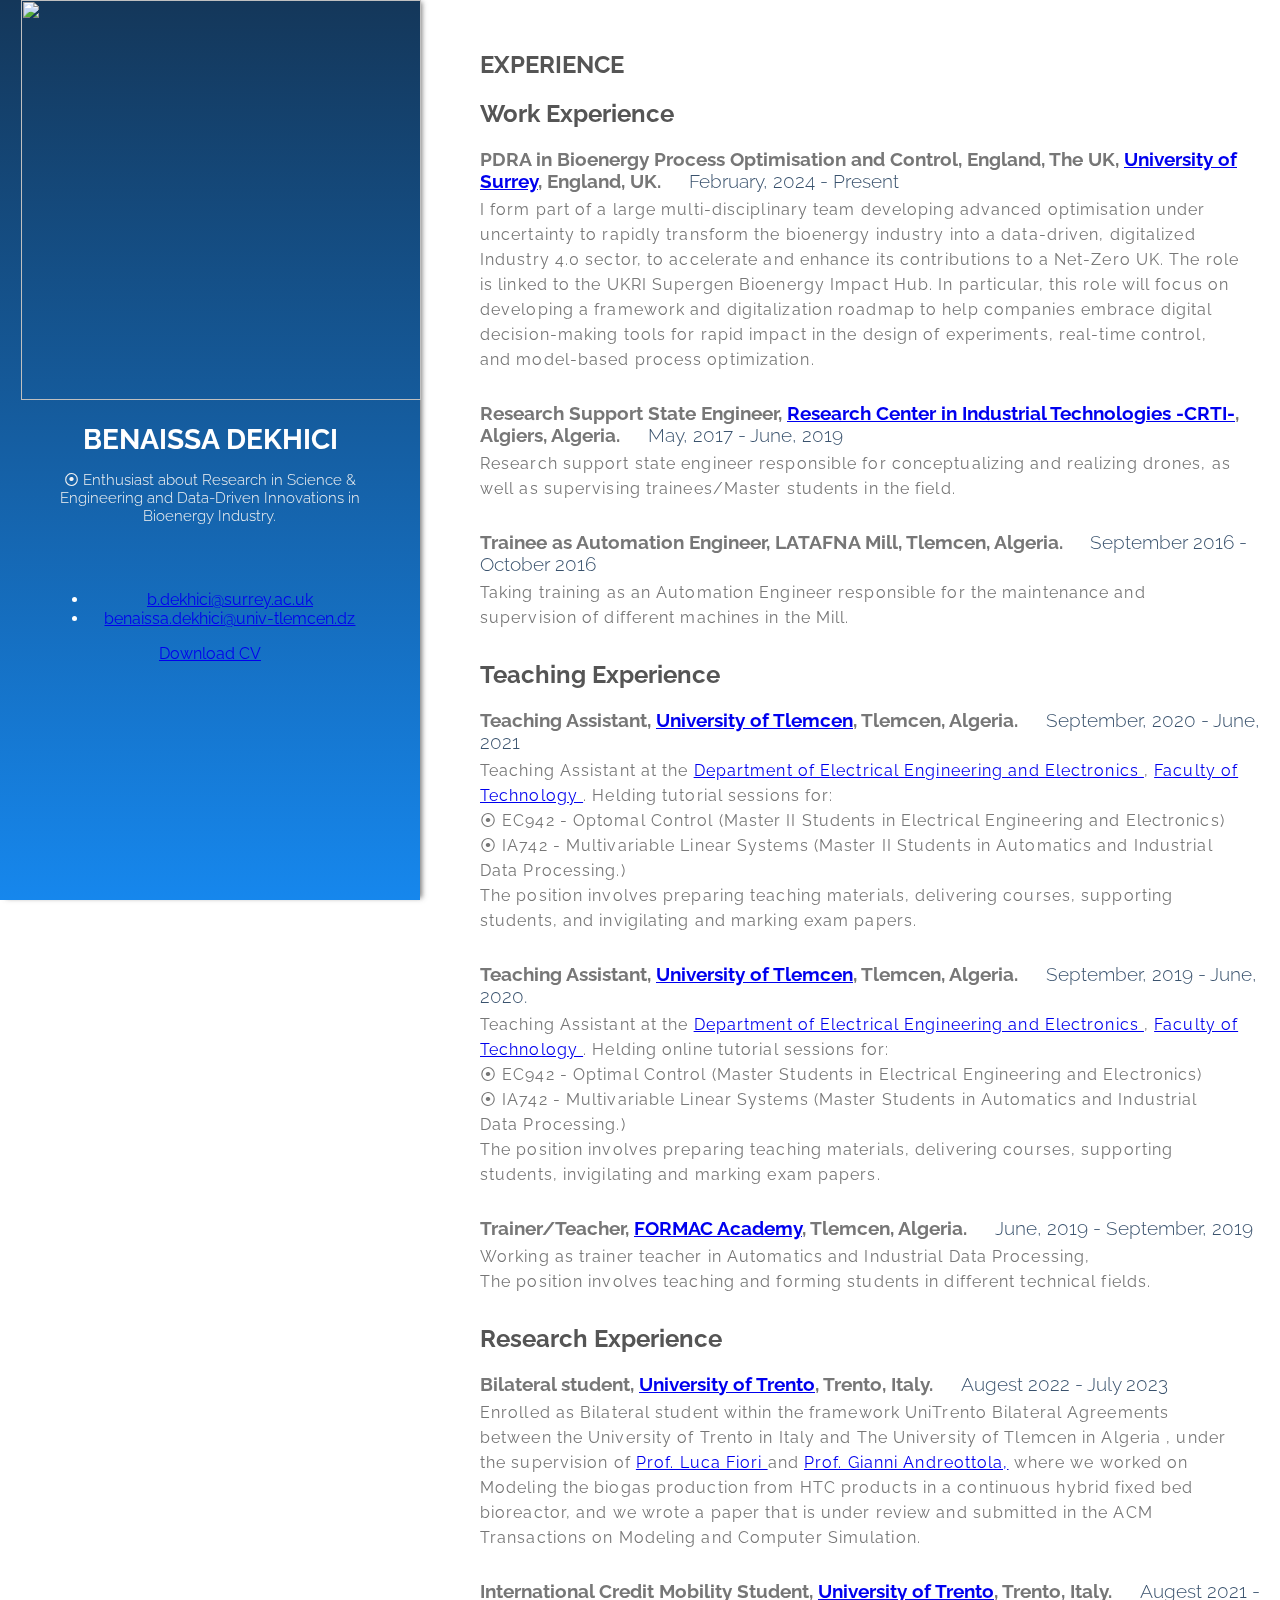
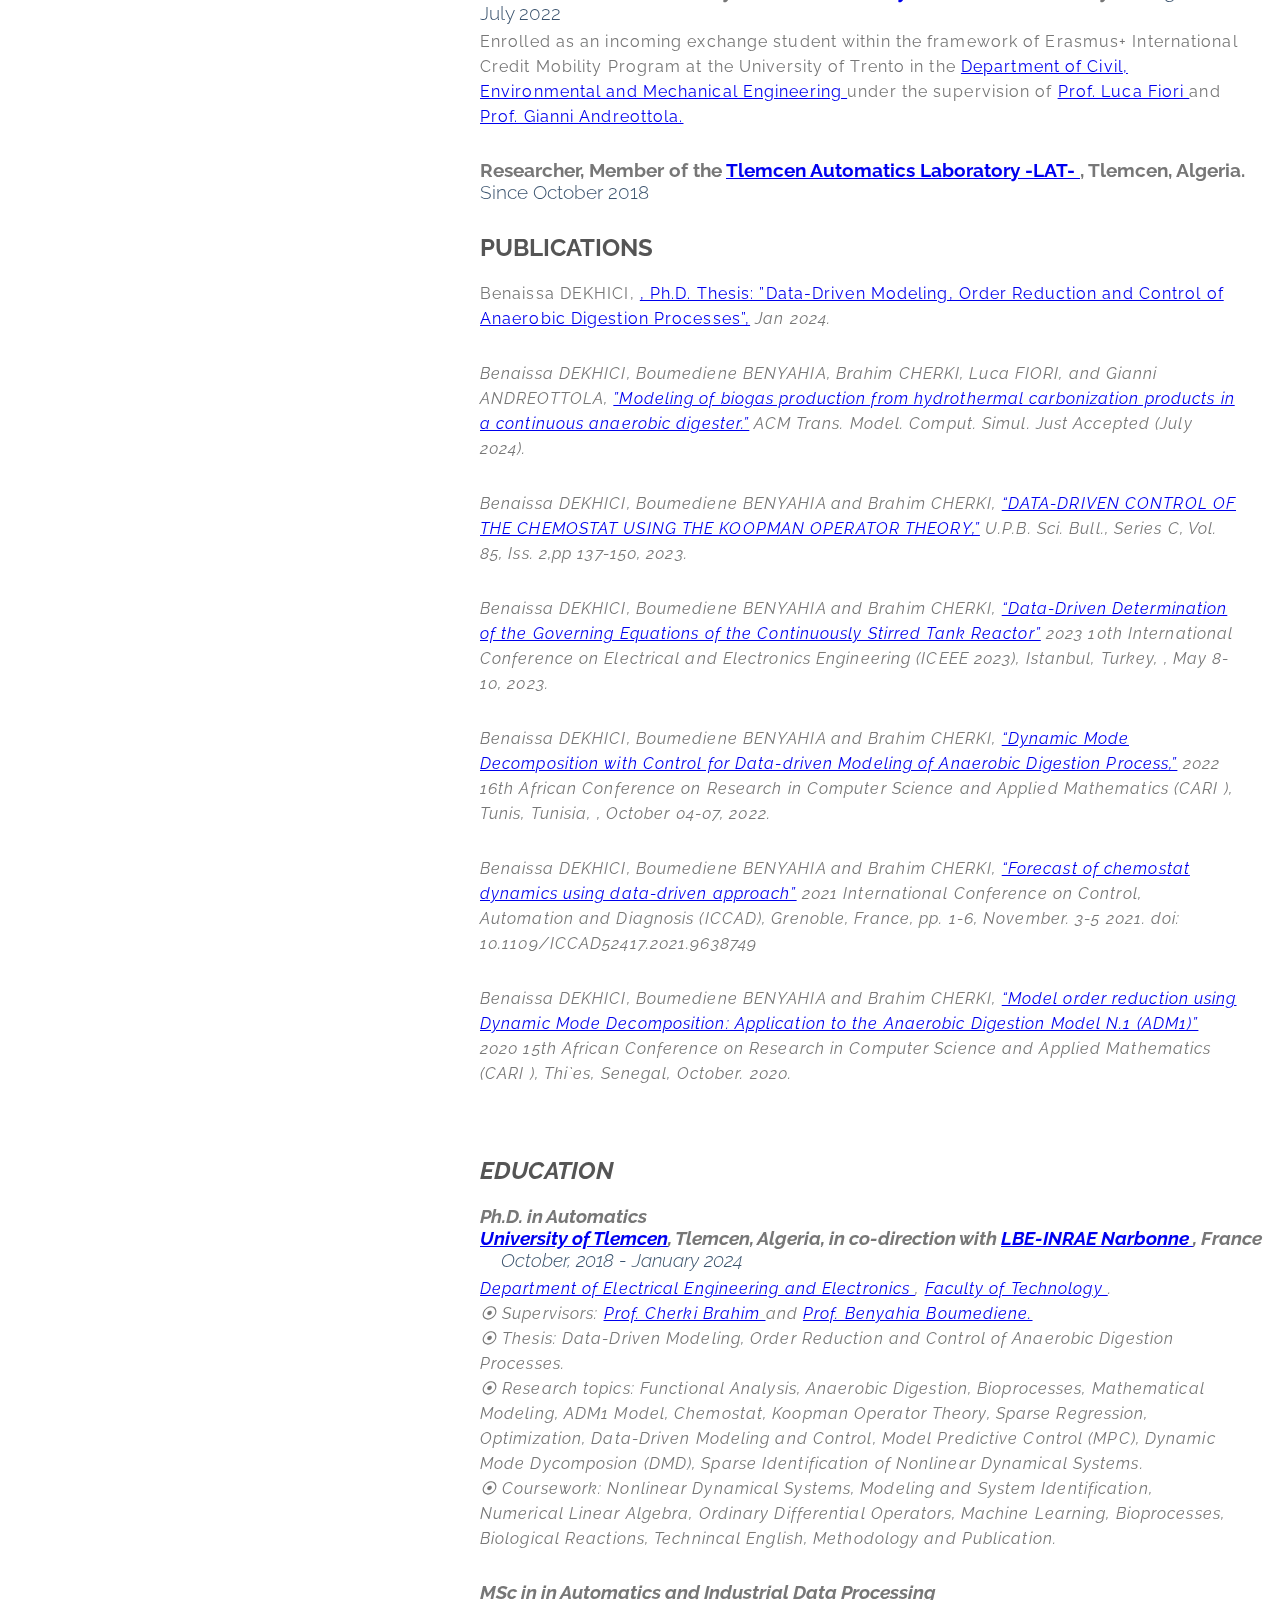
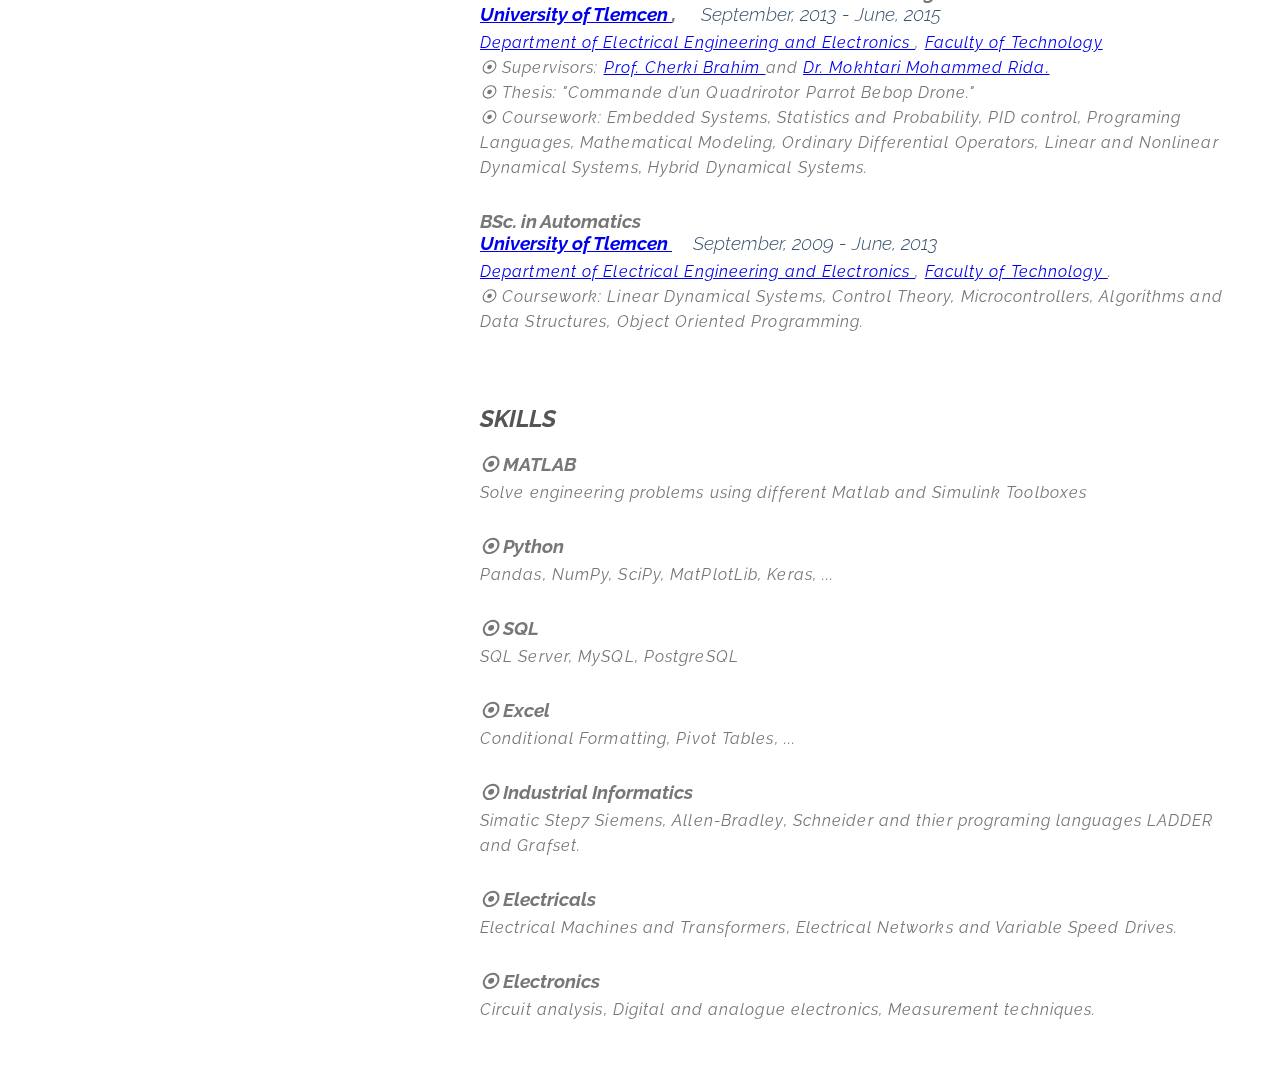
==== commit ac0379e8: "Update index.html" ====
--- a/index.html
+++ b/index.html
@@ -54,7 +54,7 @@
             </ul>
           </div>
           <div class="desc">
-            <a href="BENAISSA_DEKHICI_CVUpdates.pdf" download="BENAISSA_DEKHICI_CVUpdates.pdf" class="download-btn fancy-button"><i class="fa fa-download"></i> Download CV</a>
+            <a href="BENAISSA_DEKHICI_CV_Final.pdf" download="BENAISSA_DEKHICI_CV_Final.pdf" class="download-btn fancy-button"><i class="fa fa-download"></i> Download CV</a>
           </div>
         </div>
       </div>
@@ -145,7 +145,7 @@
               </div>
                 
             <div class="item">
-                 <p> Benaissa DEKHICI, Boumediene BENYAHIA, Brahim CHERKI, Luca FIORI, and Gianni ANDREOTTOLA, ”Modeling the biogas production from HTC products in a continuous hybrid fixed bed bioreactor.”</a> <em> Submitted in the ACM Transactions on Modeling and Computer Simulation, Forthcoming.</p>
+                 <p> Benaissa DEKHICI, Boumediene BENYAHIA, Brahim CHERKI, Luca FIORI, and Gianni ANDREOTTOLA, <a href="https://dl.acm.org/doi/10.1145/3680281"> ”Modeling of biogas production from hydrothermal carbonization products in a continuous anaerobic digester.”</a> <em> ACM Trans. Model. Comput. Simul. Just Accepted (July 2024).</p>
               </div>
               <div class="item">
                  <p> Benaissa DEKHICI, Boumediene BENYAHIA and Brahim CHERKI,  <a href="https://www.scientificbulletin.upb.ro/rev_docs_arhiva/rezec0_330715.pdf"> “DATA-DRIVEN CONTROL OF THE CHEMOSTAT USING THE KOOPMAN OPERATOR THEORY,”</a> <em> U.P.B. Sci. Bull., Series C, Vol. 85, Iss. 2,pp 137-150, 2023. </p>
